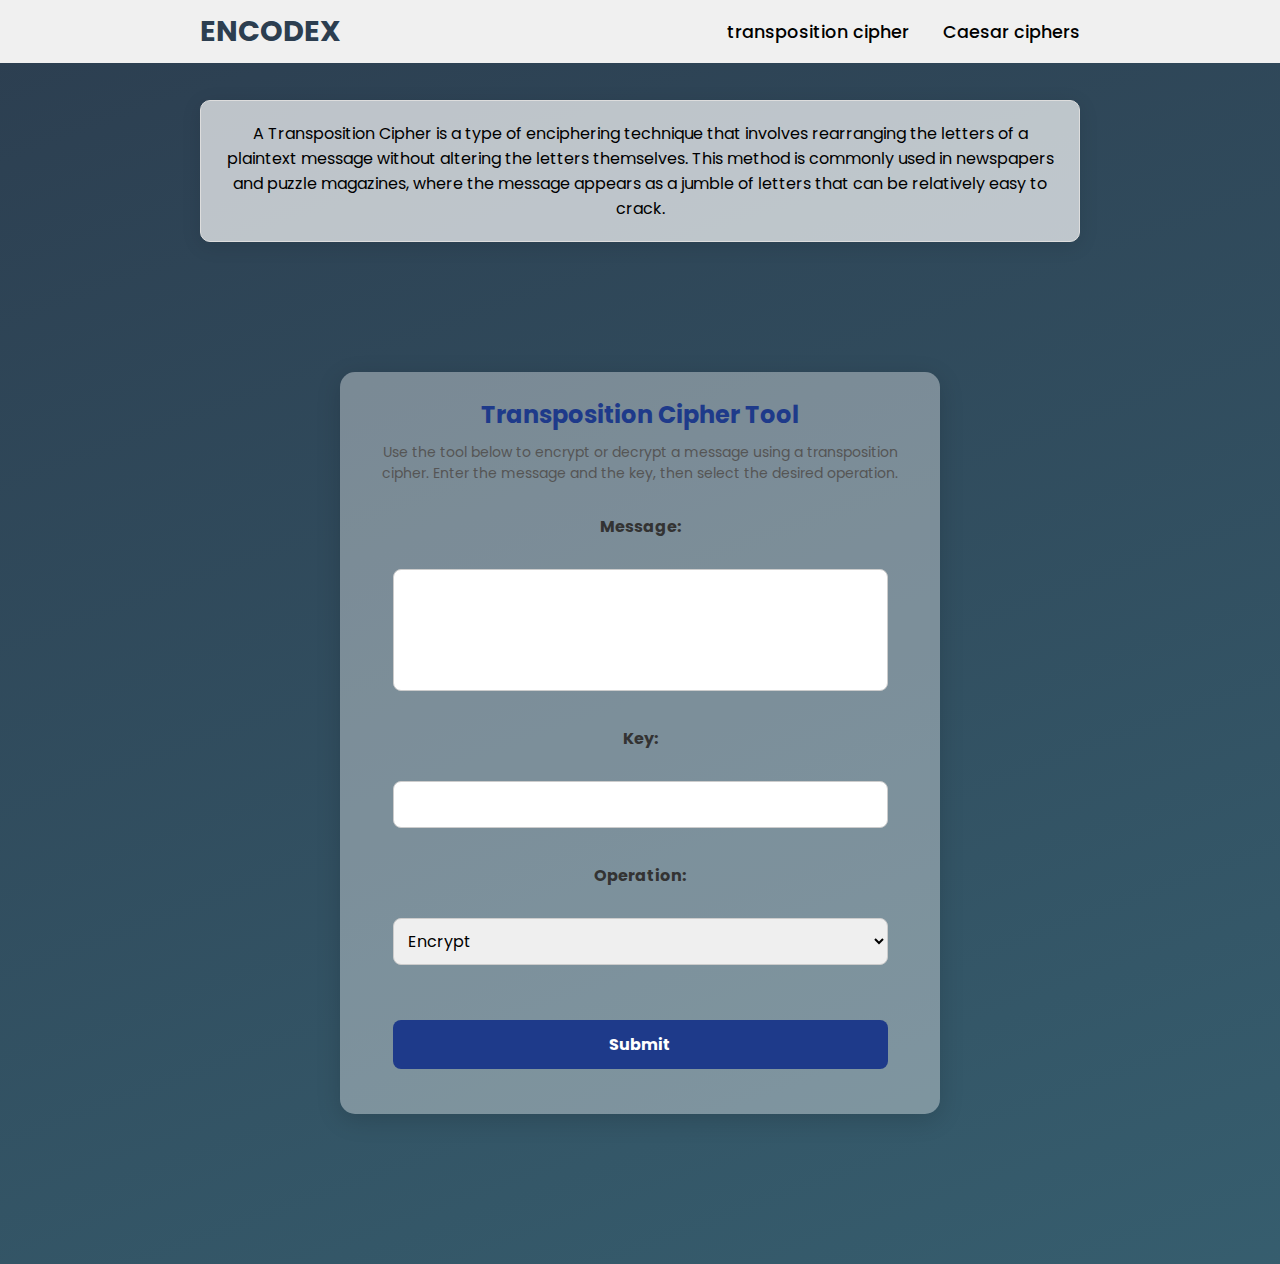
==== transpositionCipherPage.html @ 82dce435 "Add files via upload" ====
<!DOCTYPE html>
<html lang="en">

<head>
    <meta charset="UTF-8">
    <meta name="viewport" content="width=device-width, initial-scale=1.0">
    <link rel="stylesheet" href="style.css">
    <script src="script.js" defer></script>
    <title>Encodex</title>
</head>

<body>

    <header>
        <a href="index.html" class="logo">Encodex</a>
        <nav class="navigation">
            <a href="transpositionCipherPage.html">transposition cipher</a>
            <a href="caesarCiphersPage.html">Caesar ciphers</a>
        </nav>
    </header>
    <section class="main-transpositionCipherPage">
        <div class="description">
            <p>A Transposition Cipher is a type of enciphering technique that involves rearranging the letters of a
                plaintext message without altering the letters themselves. This method is commonly used in newspapers
                and puzzle magazines, where the message appears as a jumble of letters that can be relatively easy to
                crack.</p>
        </div>
<!--     
        <div class="excaesarCipher">
            <h2>Example of a Transposition Cipher</h2>
            <p>Agent X received a coded message from headquarters. The text read: <br><br>
                <strong>"NIXASNTPISTXPOO"</strong><br><br>
                Using the key <strong>4-3-1-5-2</strong>, he quickly rearranged the letters, revealing the hidden word. The message was clear—the mission was on. Without hesitation, he destroyed the evidence and disappeared into the night.
            </p>
            <br> 
            <img src="img/EXCEL EXAMPLE-without.png" alt="Cipher Example">
            <h2>The hidden word: <strong>TRANSPOSITION</strong></h2>
        </div> -->

        <div class="caesarCipherTool">
            <h2>Transposition Cipher Tool</h2>
            <p>Use the tool below to encrypt or decrypt a message using a transposition cipher. Enter the message and the key, then select the desired operation.</p>
            <form>
                <label for="message">Message:</label><br>
                <textarea id="message" name="message" rows="4" cols="50" required></textarea><br>
                <label for="key">Key:</label><br>
                <input type="text" id="key" name="key" required><br>
                <label for="operation">Operation:</label><br>
                <select id="operation" name="operation" required>
                    <option value="encrypt">Encrypt</option>
                </select><br><br>
                <input type="submit" value="Submit">
            </form>
            <p id="result" style="font-weight: bold; margin-top: 10px;"></p>
         </div>
         

    </section>
    

</body>

</html>
---- style.css ----
@import url('https://fonts.googleapis.com/css2?family=Poppins:ital,wght@0,100;0,200;0,300;0,400;0,500;0,600;0,700;0,800;0,900;1,100;1,200;1,300;1,400;1,500;1,600;1,700;1,800;1,900&display=swap');
*{
    font-family: 'Poppins', sans-serif;
    margin: 0;
    padding: 0;
    box-sizing: border-box;
    scroll-behavior: smooth; 
}


header {
    background-color: #f0f0f0;
    width: 100%;
    position: fixed;
    z-index: 999;
    display: flex;
    justify-content: space-between;
    align-items: center;
    padding: 10px 200px ;
}

.logo{
    text-decoration: none;
    color: #2c3e50;
    text-transform: uppercase;
    font-weight: 700;
    font-size: 1.8em;
}

.navigation a{
    color: #000000;
    text-decoration: none;
    font-size: 1.1em;
    font-weight: 500;
    padding-left: 30px;
}

.navigation a:hover{
    color: #3d3b41;
}

section {
    padding: 100px 200px;
}


.main {
    width: 100%;
    min-height: 100vh;
    display: flex;
    justify-content: center; 
    align-items: center;
}

.main-content , .description {
    max-width: 600px; 
    padding: 20px;
    border: 1px solid #ddd;
    border-radius: 10px; 
    background-color: #fff; 
    box-shadow: 0 4px 20px rgba(0, 0, 0, 0.1); 
    text-align: center; 
}

   body {
    background: linear-gradient(160deg, #2c3e50 0%, #4ca1af 100%);
    background-size: 400% 400%;
    animation: gradient 15s ease infinite;
    margin: 0;
    height: 100vh;
  }
  
  @keyframes gradient {
    0% {
      background-position: 0% 50%;
    }
    50% {
      background-position: 100% 50%;
    }
    100% {
      background-position: 0% 50%;
    }
  }
  


.main-transpositionCipherPage {
  display: flex;
  flex-direction: column; 
  align-items: center; 
  justify-content: center; 
  min-height: 100vh; 
  gap: 80px;
}

.description {
  max-width: 900px; 
  padding: 20px;
  border: 1px solid #ddd;
  border-radius: 10px; 
  background-color: #ffffffb0; 
  box-shadow: 0 4px 20px rgba(0, 0, 0, 0.1); 
  text-align: center;
  margin-top: 0;
}

.excaesarCipher {
  max-width: 900px;
  padding: 20px;
  border-radius: 10px;
  box-shadow: 0 4px 20px rgba(0, 0, 0, 0.1);
  text-align: center;
  background-color: rgba(255, 255, 255, 0.363); 
}
.caesarCipherTool {
  max-width: 600px;
  padding: 25px;
  border-radius: 15px;
  box-shadow: 0 6px 25px rgba(0, 0, 0, 0.15);
  text-align: center;
  background-color: rgba(255, 255, 255, 0.363); 
  margin: 50px auto;
  font-family: "Arial", sans-serif;
}

.caesarCipherTool h2 {
  font-size: 24px;
  font-weight: bold;
  color: #1e3a8a;
  margin-bottom: 10px;
}

.caesarCipherTool p {
  font-size: 14px;
  color: #555;
  margin-bottom: 20px;
}

.caesarCipherTool form {
  display: flex;
  flex-direction: column;
  align-items: center;
}

.caesarCipherTool label {
  font-weight: bold;
  color: #333;
  margin-top: 10px;
}

.caesarCipherTool textarea, 
.caesarCipherTool input, 
.caesarCipherTool select {
  width: 90%;
  padding: 10px;
  margin-top: 5px;
  border-radius: 8px;
  border: 1px solid #ccc;
  font-size: 16px;
  resize: none;
}

.caesarCipherTool input[type="submit"] {
  background-color: #1e3a8a;
  color: white;
  font-size: 16px;
  font-weight: bold;
  cursor: pointer;
  padding: 12px;
  border: none;
  border-radius: 8px;
  transition: background-color 0.3s ease;
}

.caesarCipherTool input[type="submit"]:hover {
  background-color: #16397a;
}

#result {
  font-weight: bold;
  font-size: 16px;
  color: #1e3a8a;
  margin-top: 15px;
}
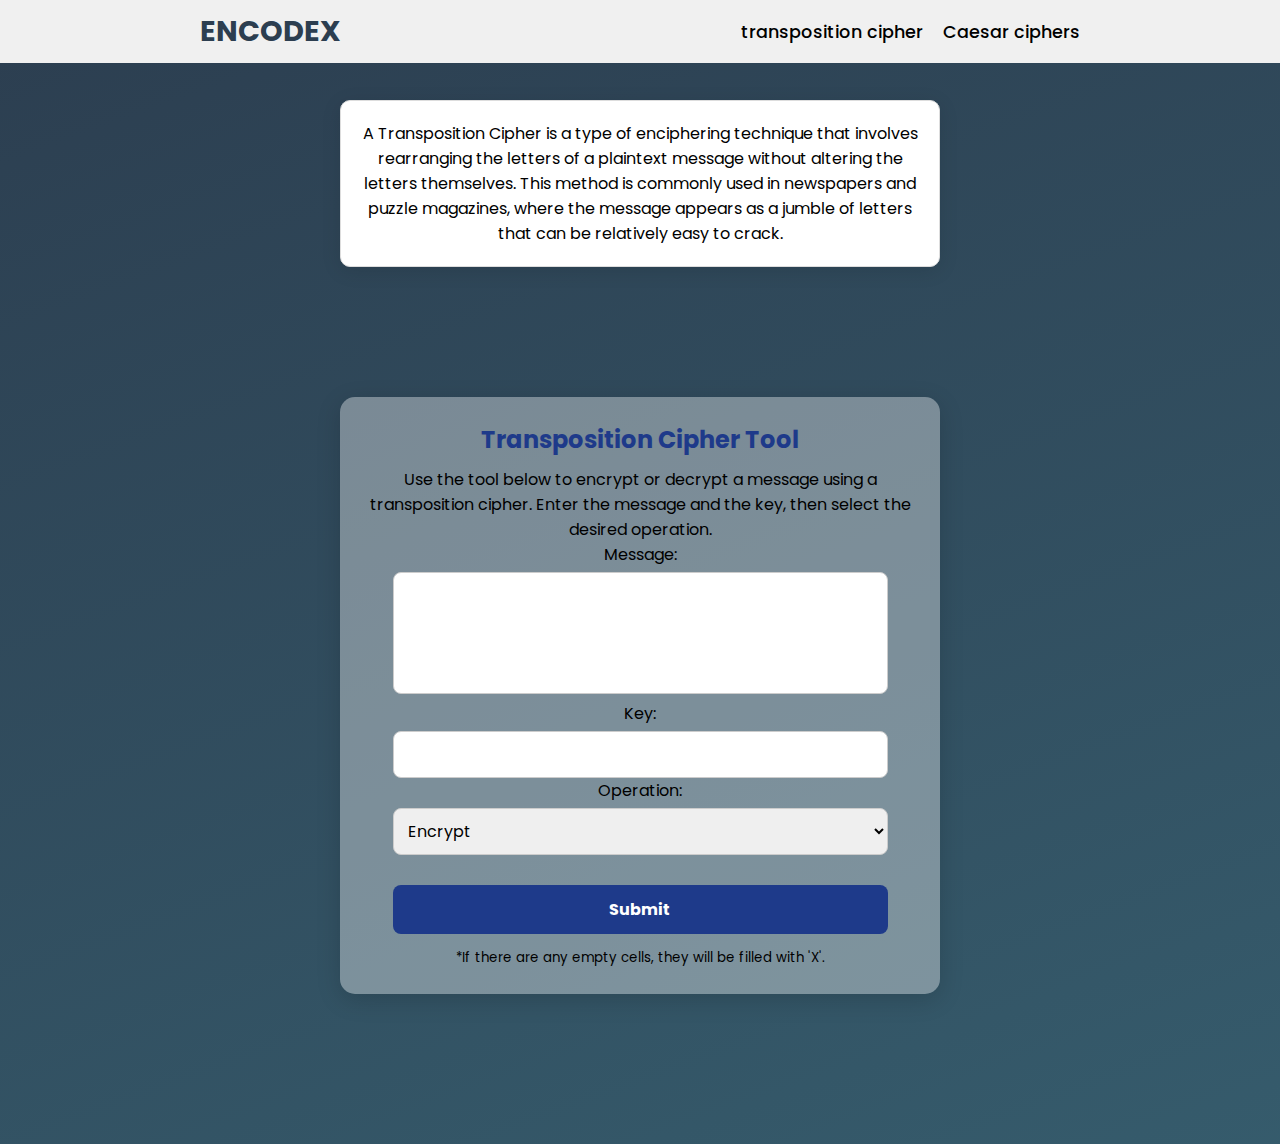
==== commit 62740c92: "Update transpositionCipherPage.html" ====
--- a/transpositionCipherPage.html
+++ b/transpositionCipherPage.html
@@ -25,18 +25,6 @@
                 and puzzle magazines, where the message appears as a jumble of letters that can be relatively easy to
                 crack.</p>
         </div>
-<!--     
-        <div class="excaesarCipher">
-            <h2>Example of a Transposition Cipher</h2>
-            <p>Agent X received a coded message from headquarters. The text read: <br><br>
-                <strong>"NIXASNTPISTXPOO"</strong><br><br>
-                Using the key <strong>4-3-1-5-2</strong>, he quickly rearranged the letters, revealing the hidden word. The message was clear—the mission was on. Without hesitation, he destroyed the evidence and disappeared into the night.
-            </p>
-            <br> 
-            <img src="img/EXCEL EXAMPLE-without.png" alt="Cipher Example">
-            <h2>The hidden word: <strong>TRANSPOSITION</strong></h2>
-        </div> -->
-
         <div class="caesarCipherTool">
             <h2>Transposition Cipher Tool</h2>
             <p>Use the tool below to encrypt or decrypt a message using a transposition cipher. Enter the message and the key, then select the desired operation.</p>
@@ -52,6 +40,7 @@
                 <input type="submit" value="Submit">
             </form>
             <p id="result" style="font-weight: bold; margin-top: 10px;"></p>
+            <p><small>*If there are any empty cells, they will be filled with 'X'.</small></p>
          </div>
          
 
@@ -60,4 +49,4 @@
 
 </body>
 
-</html>+</html>
--- a/style.css
+++ b/style.css
@@ -1,12 +1,26 @@
-@import url('https://fonts.googleapis.com/css2?family=Poppins:ital,wght@0,100;0,200;0,300;0,400;0,500;0,600;0,700;0,800;0,900;1,100;1,200;1,300;1,400;1,500;1,600;1,700;1,800;1,900&display=swap');
-*{
+@import url('https://fonts.googleapis.com/css2?family=Poppins:ital,wght@0,100;0,200;0,300;0,400;0,500;0,600;0,700;0,800;0,900&display=swap');
+
+* {
     font-family: 'Poppins', sans-serif;
     margin: 0;
     padding: 0;
     box-sizing: border-box;
-    scroll-behavior: smooth; 
+    scroll-behavior: smooth;
 }
 
+body {
+    background: linear-gradient(160deg, #2c3e50 0%, #4ca1af 100%);
+    background-size: 400% 400%;
+    animation: gradient 15s ease infinite;
+    margin: 0;
+    height: 100vh;
+}
+
+@keyframes gradient {
+    0% { background-position: 0% 50%; }
+    50% { background-position: 100% 50%; }
+    100% { background-position: 0% 50%; }
+}
 
 header {
     background-color: #f0f0f0;
@@ -16,10 +30,10 @@
     display: flex;
     justify-content: space-between;
     align-items: center;
-    padding: 10px 200px ;
+    padding: 10px 200px;
 }
 
-.logo{
+.logo {
     text-decoration: none;
     color: #2c3e50;
     text-transform: uppercase;
@@ -27,15 +41,19 @@
     font-size: 1.8em;
 }
 
-.navigation a{
+.navigation {
+    display: flex;
+    gap: 20px;
+}
+
+.navigation a {
     color: #000000;
     text-decoration: none;
     font-size: 1.1em;
     font-weight: 500;
-    padding-left: 30px;
 }
 
-.navigation a:hover{
+.navigation a:hover {
     color: #3d3b41;
 }
 
@@ -43,142 +61,117 @@
     padding: 100px 200px;
 }
 
-
 .main {
     width: 100%;
     min-height: 100vh;
     display: flex;
-    justify-content: center; 
+    justify-content: center;
     align-items: center;
 }
 
-.main-content , .description {
-    max-width: 600px; 
+.main-content, .description {
+    max-width: 600px;
     padding: 20px;
     border: 1px solid #ddd;
-    border-radius: 10px; 
-    background-color: #fff; 
-    box-shadow: 0 4px 20px rgba(0, 0, 0, 0.1); 
-    text-align: center; 
+    border-radius: 10px;
+    background-color: #fff;
+    box-shadow: 0 4px 20px rgba(0, 0, 0, 0.1);
+    text-align: center;
 }
 
-   body {
-    background: linear-gradient(160deg, #2c3e50 0%, #4ca1af 100%);
-    background-size: 400% 400%;
-    animation: gradient 15s ease infinite;
-    margin: 0;
-    height: 100vh;
-  }
-  
-  @keyframes gradient {
-    0% {
-      background-position: 0% 50%;
-    }
-    50% {
-      background-position: 100% 50%;
-    }
-    100% {
-      background-position: 0% 50%;
-    }
-  }
-  
-
-
 .main-transpositionCipherPage {
-  display: flex;
-  flex-direction: column; 
-  align-items: center; 
-  justify-content: center; 
-  min-height: 100vh; 
-  gap: 80px;
+    display: flex;
+    flex-direction: column;
+    align-items: center;
+    justify-content: center;
+    min-height: 100vh;
+    gap: 80px;
 }
 
-.description {
-  max-width: 900px; 
-  padding: 20px;
-  border: 1px solid #ddd;
-  border-radius: 10px; 
-  background-color: #ffffffb0; 
-  box-shadow: 0 4px 20px rgba(0, 0, 0, 0.1); 
-  text-align: center;
-  margin-top: 0;
-}
-
-.excaesarCipher {
-  max-width: 900px;
-  padding: 20px;
-  border-radius: 10px;
-  box-shadow: 0 4px 20px rgba(0, 0, 0, 0.1);
-  text-align: center;
-  background-color: rgba(255, 255, 255, 0.363); 
-}
 .caesarCipherTool {
-  max-width: 600px;
-  padding: 25px;
-  border-radius: 15px;
-  box-shadow: 0 6px 25px rgba(0, 0, 0, 0.15);
-  text-align: center;
-  background-color: rgba(255, 255, 255, 0.363); 
-  margin: 50px auto;
-  font-family: "Arial", sans-serif;
+    max-width: 600px;
+    padding: 25px;
+    border-radius: 15px;
+    box-shadow: 0 6px 25px rgba(0, 0, 0, 0.15);
+    text-align: center;
+    background-color: rgba(255, 255, 255, 0.363);
+    margin: 50px auto;
 }
 
 .caesarCipherTool h2 {
-  font-size: 24px;
-  font-weight: bold;
-  color: #1e3a8a;
-  margin-bottom: 10px;
-}
-
-.caesarCipherTool p {
-  font-size: 14px;
-  color: #555;
-  margin-bottom: 20px;
-}
-
-.caesarCipherTool form {
-  display: flex;
-  flex-direction: column;
-  align-items: center;
-}
-
-.caesarCipherTool label {
-  font-weight: bold;
-  color: #333;
-  margin-top: 10px;
+    font-size: 24px;
+    font-weight: bold;
+    color: #1e3a8a;
+    margin-bottom: 10px;
 }
 
 .caesarCipherTool textarea, 
 .caesarCipherTool input, 
 .caesarCipherTool select {
-  width: 90%;
-  padding: 10px;
-  margin-top: 5px;
-  border-radius: 8px;
-  border: 1px solid #ccc;
-  font-size: 16px;
-  resize: none;
+    width: 90%;
+    padding: 10px;
+    margin-top: 5px;
+    border-radius: 8px;
+    border: 1px solid #ccc;
+    font-size: 16px;
+    resize: none;
 }
 
 .caesarCipherTool input[type="submit"] {
-  background-color: #1e3a8a;
-  color: white;
-  font-size: 16px;
-  font-weight: bold;
-  cursor: pointer;
-  padding: 12px;
-  border: none;
-  border-radius: 8px;
-  transition: background-color 0.3s ease;
+    background-color: #1e3a8a;
+    color: white;
+    font-size: 16px;
+    font-weight: bold;
+    cursor: pointer;
+    padding: 12px;
+    border: none;
+    border-radius: 8px;
+    transition: background-color 0.3s ease;
 }
 
 .caesarCipherTool input[type="submit"]:hover {
-  background-color: #16397a;
+    background-color: #16397a;
 }
 
-#result {
-  font-weight: bold;
-  font-size: 16px;
-  color: #1e3a8a;
-  margin-top: 15px;
+@media (max-width: 768px) {
+    header {
+        flex-direction: column;
+        padding: 10px 20px;
+        text-align: center;
+    }
+
+    .navigation {
+        display: flex;
+        flex-direction: column;
+        align-items: center;
+        gap: 10px;
+    }
+
+    section {
+        padding: 50px 20px;
+    }
+
+    .main {
+        flex-direction: column;
+        align-items: center;
+    }
+
+    .main-content, .description, .caesarCipherTool {
+        max-width: 90%;
+        padding: 15px;
+    }
 }
+
+@media (max-width: 480px) {
+    .logo {
+        font-size: 1.5em;
+    }
+
+    .navigation a {
+        font-size: 1em;
+    }
+
+    .main-content, .description {
+        padding: 10px;
+    }
+}
